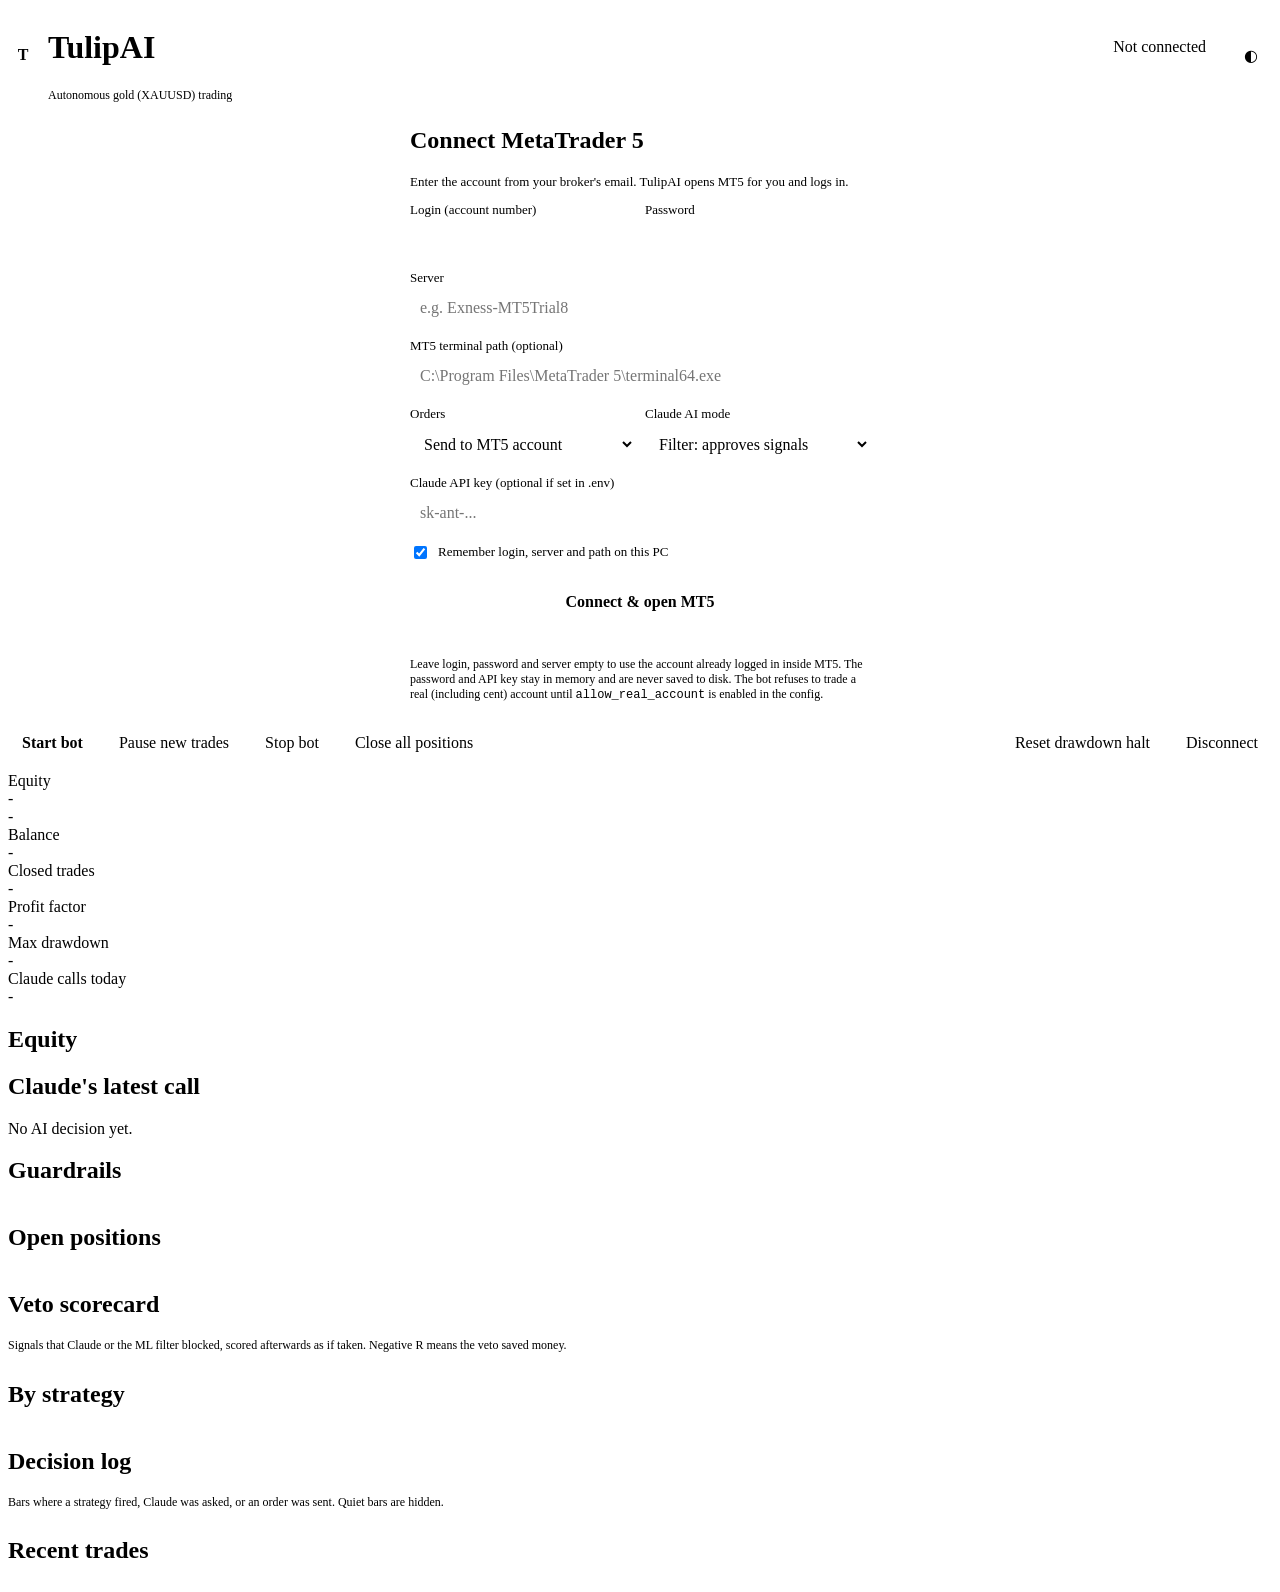
==== tulipai/panel/index.html @ 07e2eba5 "Build TulipAI: autonomous, risk-guarded AI gold trading for MT5 An end-to-end system for trading XAU" ====
<!doctype html>
<html lang="en">
<head>
<meta charset="utf-8">
<meta name="viewport" content="width=device-width, initial-scale=1">
<title>TulipAI Control Panel</title>
<style>
/*__THEME__*/
header { display: flex; align-items: center; justify-content: space-between; gap: 12px; flex-wrap: wrap; margin-bottom: 16px; }
.brand { display: flex; align-items: center; gap: 10px; }
.logo { width: 30px; height: 30px; border-radius: 8px; background: var(--accent); color: var(--accent-ink); display: grid; place-items: center; font-weight: 700; }
.pills { display: flex; gap: 8px; flex-wrap: wrap; }
.login { max-width: 460px; margin: 24px auto; }
label { display: block; font-size: 13px; color: var(--text-secondary); margin: 12px 0 4px; }
input, select {
  width: 100%; padding: 9px 10px; border-radius: 8px; border: 1px solid var(--border);
  background: var(--surface-2); color: var(--text-primary); font: inherit;
}
input:focus, select:focus, button:focus-visible { outline: 2px solid var(--accent); outline-offset: 1px; }
.row2 { display: grid; grid-template-columns: 1fr 1fr; gap: 10px; }
.check { display: flex; align-items: center; gap: 8px; margin-top: 12px; color: var(--text-secondary); font-size: 13px; }
.check input { width: auto; }
button {
  font: inherit; border-radius: 8px; padding: 8px 14px; cursor: pointer;
  border: 1px solid var(--border); background: var(--surface-1); color: var(--text-primary);
}
button.primary { background: var(--accent); color: var(--accent-ink); border-color: transparent; font-weight: 600; }
button.danger { color: var(--bad-ink); }
button:disabled { opacity: 0.5; cursor: default; }
.wide { width: 100%; margin-top: 16px; padding: 11px; }
.controls { display: flex; gap: 8px; flex-wrap: wrap; margin-bottom: 12px; align-items: center; }
.spacer { flex: 1; }
.banner { border-radius: 10px; padding: 10px 14px; margin-bottom: 12px; border: 1px solid var(--border); background: var(--surface-2); }
.banner b { margin-right: 6px; }
.error { color: var(--bad-ink); font-size: 13px; margin-top: 10px; min-height: 1em; }
.note { font-size: 12px; color: var(--text-muted); margin-top: 12px; }
.meter { height: 8px; border-radius: 4px; background: var(--surface-2); overflow: hidden; margin: 6px 0 10px; }
.meter > div { height: 100%; background: var(--accent); border-radius: 4px; }
.kv { display: grid; grid-template-columns: auto 1fr; gap: 4px 12px; font-size: 13px; }
.kv dt { color: var(--text-secondary); }
.kv dd { margin: 0; font-variant-numeric: tabular-nums; }
.reason { font-size: 13px; color: var(--text-primary); white-space: pre-wrap; }
.section { margin-top: 12px; }
td.wrap-text { white-space: normal; min-width: 220px; }
.hero .value .unit { font-size: 18px; font-weight: 500; color: var(--text-secondary); }
@media (max-width: 480px) { .row2 { grid-template-columns: 1fr; } .hero { grid-column: 1 / -1 !important; } }
</style>
</head>
<body>
<div class="wrap">
  <header>
    <div class="brand">
      <div class="logo" aria-hidden="true">T</div>
      <div><h1>TulipAI</h1><div class="muted" style="font-size:12px">Autonomous gold (XAUUSD) trading</div></div>
    </div>
    <div class="pills">
      <span class="pill" id="p-conn"><span class="dot" style="background:var(--text-muted)"></span><span>Not connected</span></span>
      <span class="pill hidden" id="p-acct"></span>
      <span class="pill hidden" id="p-run"></span>
      <button id="theme" title="Toggle light/dark" aria-label="Toggle light or dark theme">◐</button>
    </div>
  </header>

  <!-- ------------------------------------------------------------- login -->
  <section id="login" class="card login">
    <h2>Connect MetaTrader 5</h2>
    <p class="secondary" style="margin:6px 0 0;font-size:13px">Enter the account from your broker's email. TulipAI opens MT5 for you and logs in.</p>
    <form id="f">
      <div class="row2">
        <div><label for="login-id">Login (account number)</label><input id="login-id" inputmode="numeric" autocomplete="username"></div>
        <div><label for="pw">Password</label><input id="pw" type="password" autocomplete="current-password"></div>
      </div>
      <label for="server">Server</label>
      <input id="server" placeholder="e.g. Exness-MT5Trial8" autocomplete="off">
      <label for="path">MT5 terminal path (optional)</label>
      <input id="path" placeholder="C:\Program Files\MetaTrader 5\terminal64.exe" autocomplete="off">
      <div class="row2">
        <div>
          <label for="broker">Orders</label>
          <select id="broker">
            <option value="mt5">Send to MT5 account</option>
            <option value="paper">Paper (simulate, no orders)</option>
          </select>
        </div>
        <div>
          <label for="aimode">Claude AI mode</label>
          <select id="aimode">
            <option value="filter">Filter: approves signals</option>
            <option value="autonomous">Autonomous: decides trades</option>
            <option value="off">Off: rules only</option>
          </select>
        </div>
      </div>
      <label for="apikey">Claude API key (optional if set in .env)</label>
      <input id="apikey" type="password" placeholder="sk-ant-..." autocomplete="off">
      <label class="check"><input type="checkbox" id="remember" checked> Remember login, server and path on this PC</label>
      <button class="primary wide" id="connect" type="submit">Connect &amp; open MT5</button>
      <div class="error" id="login-err" role="alert"></div>
      <p class="note">Leave login, password and server empty to use the account already logged in inside MT5. The password and API key stay in memory and are never saved to disk. The bot refuses to trade a real (including cent) account until <code>allow_real_account</code> is enabled in the config.</p>
    </form>
  </section>

  <!-- ------------------------------------------------------------- dashboard -->
  <section id="dash" class="hidden">
    <div class="controls">
      <button class="primary" id="b-start">Start bot</button>
      <button id="b-pause">Pause new trades</button>
      <button id="b-stop">Stop bot</button>
      <button class="danger" id="b-close">Close all positions</button>
      <span class="spacer"></span>
      <button id="b-reset" class="hidden">Reset drawdown halt</button>
      <button id="b-disc">Disconnect</button>
    </div>
    <div id="banners"></div>

    <div class="grid tiles">
      <div class="card tile hero" style="grid-column: span 2">
        <div class="label">Equity</div>
        <div class="value" id="k-equity">-</div>
        <div class="delta" id="k-today">-</div>
      </div>
      <div class="card tile"><div class="label">Balance</div><div class="value" id="k-balance">-</div></div>
      <div class="card tile"><div class="label">Closed trades</div><div class="value" id="k-trades">-</div><div class="delta muted" id="k-wr"></div></div>
      <div class="card tile"><div class="label">Profit factor</div><div class="value" id="k-pf">-</div><div class="delta muted" id="k-r"></div></div>
      <div class="card tile"><div class="label">Max drawdown</div><div class="value" id="k-dd">-</div></div>
      <div class="card tile"><div class="label">Claude calls today</div><div class="value" id="k-ai">-</div><div class="delta muted" id="k-aicost"></div></div>
    </div>

    <div class="card section">
      <h2>Equity</h2>
      <div id="eq-chart"></div>
    </div>

    <div class="grid two section">
      <div class="card">
        <h2>Claude's latest call</h2>
        <div id="ai-box" class="muted">No AI decision yet.</div>
      </div>
      <div class="card">
        <h2>Guardrails</h2>
        <dl class="kv" id="risk-box"></dl>
      </div>
    </div>

    <div class="card section">
      <h2>Open positions</h2>
      <div class="table-scroll"><table id="t-pos"></table></div>
    </div>

    <div class="grid two section">
      <div class="card">
        <h2>Veto scorecard</h2>
        <p class="muted" style="font-size:12px;margin:0 0 8px">Signals that Claude or the ML filter blocked, scored afterwards as if taken. Negative R means the veto saved money.</p>
        <div class="table-scroll"><table id="t-veto"></table></div>
      </div>
      <div class="card">
        <h2>By strategy</h2>
        <div class="table-scroll"><table id="t-strat"></table></div>
      </div>
    </div>

    <div class="card section">
      <h2>Decision log</h2>
      <p class="muted" style="font-size:12px;margin:0 0 8px">Bars where a strategy fired, Claude was asked, or an order was sent. Quiet bars are hidden.</p>
      <div class="table-scroll table-tall"><table id="t-dec"></table></div>
    </div>

    <div class="card section">
      <h2>Recent trades</h2>
      <div class="table-scroll"><table id="t-trades"></table></div>
    </div>
  </section>
</div>

<script>
/*__CHARTS__*/
</script>
<script>
(function () {
  const TOKEN = "__TOKEN__";
  const SAVED = __SETTINGS__;
  const $ = (id) => document.getElementById(id);
  const fmt = (v, d = 2) => (v === null || v === undefined || v === "" || isNaN(v)) ? "-" : TulipCharts.fmt(Number(v), d);
  const signed = (v, d = 2) => (v > 0 ? "+" : v < 0 ? "−" : "") + fmt(Math.abs(v), d);
  let state = null, busy = false;

  async function api(path, body) {
    const opt = { method: body === undefined ? "GET" : "POST", headers: { "X-Tulip-Token": TOKEN, "Content-Type": "application/json" } };
    if (body !== undefined) opt.body = JSON.stringify(body);
    const r = await fetch(path, opt);
    return r.json();
  }

  // theme toggle (remembered per browser)
  try { const t = localStorage.getItem("tulip-theme"); if (t) document.documentElement.dataset.theme = t; } catch (e) {}
  $("theme").onclick = () => {
    const cur = document.documentElement.dataset.theme || (matchMedia("(prefers-color-scheme: dark)").matches ? "dark" : "light");
    const next = cur === "dark" ? "light" : "dark";
    document.documentElement.dataset.theme = next;
    try { localStorage.setItem("tulip-theme", next); } catch (e) {}
    if (state) render(state);
  };

  // prefill
  if (SAVED.login) $("login-id").value = SAVED.login;
  if (SAVED.server) $("server").value = SAVED.server;
  if (SAVED.path) $("path").value = SAVED.path;
  if (SAVED.broker) $("broker").value = SAVED.broker;
  if (SAVED.ai_mode) $("aimode").value = SAVED.ai_mode;

  $("f").onsubmit = async (ev) => {
    ev.preventDefault();
    $("connect").disabled = true; $("connect").textContent = "Opening MT5 and logging in...";
    $("login-err").textContent = "";
    try {
      const res = await api("/api/connect", {
        login: $("login-id").value.trim(), password: $("pw").value, server: $("server").value.trim(),
        path: $("path").value.trim(), broker: $("broker").value, ai_mode: $("aimode").value,
        api_key: $("apikey").value.trim(), remember: $("remember").checked,
      });
      if (!res.ok) { $("login-err").textContent = res.error || "Connection failed"; }
      else { $("pw").value = ""; $("apikey").value = ""; await refresh(); }
    } catch (e) { $("login-err").textContent = "Panel not reachable: " + e; }
    $("connect").disabled = false; $("connect").textContent = "Connect & open MT5";
  };

  const act = (path, body, confirmMsg) => async () => {
    if (confirmMsg && !confirm(confirmMsg)) return;
    if (busy) return; busy = true;
    try { const r = await api(path, body || {}); if (r && r.ok === false) alert(r.error); } finally { busy = false; }
    refresh();
  };
  $("b-start").onclick = act("/api/start");
  $("b-stop").onclick = act("/api/stop");
  $("b-close").onclick = act("/api/close_all", {}, "Close ALL bot positions at market now?");
  $("b-disc").onclick = act("/api/disconnect");
  $("b-reset").onclick = act("/api/reset_halt", {}, "Reset the max-drawdown halt and allow trading again?");
  $("b-pause").onclick = () => act("/api/pause", { paused: !(state && state.paused) })();

  function pill(el, color, text) {
    el.classList.remove("hidden");
    el.replaceChildren();
    const d = document.createElement("span"); d.className = "dot"; d.style.background = color;
    const t = document.createElement("span"); t.textContent = text;
    el.append(d, t);
  }

  function table(el, cols, rows, empty) {
    el.replaceChildren();
    const thead = document.createElement("thead"), tr = document.createElement("tr");
    cols.forEach((c) => { const th = document.createElement("th"); th.textContent = c[0]; tr.appendChild(th); });
    thead.appendChild(tr); el.appendChild(thead);
    const tb = document.createElement("tbody");
    if (!rows.length) {
      const r = document.createElement("tr"), td = document.createElement("td");
      td.colSpan = cols.length; td.className = "muted"; td.textContent = empty || "Nothing yet.";
      r.appendChild(td); tb.appendChild(r);
    }
    rows.forEach((row) => {
      const r = document.createElement("tr");
      cols.forEach((c) => {
        const td = document.createElement("td");
        const v = c[1](row);
        if (v && typeof v === "object" && v.cls !== undefined) { td.textContent = v.text; td.className = v.cls; }
        else td.textContent = v;
        if (c[2]) td.classList.add(c[2]);
        r.appendChild(td);
      });
      tb.appendChild(r);
    });
    el.appendChild(tb);
  }
  const pnlCell = (v) => ({ text: v === "" || v === null ? "-" : signed(Number(v)), cls: Number(v) > 0 ? "up" : Number(v) < 0 ? "down" : "" });
  const side = (s) => (Number(s) > 0 ? "BUY" : "SELL");
  const t16 = (s) => (s ? String(s).replace("T", " ").slice(0, 16) : "-");

  function render(s) {
    state = s;
    $("login").classList.toggle("hidden", s.connected);
    $("dash").classList.toggle("hidden", !s.connected);
    if (!s.connected) {
      pill($("p-conn"), "var(--text-muted)", "Not connected");
      $("p-acct").classList.add("hidden"); $("p-run").classList.add("hidden");
      return;
    }
    const a = s.account || {}, st = s.stats || {}, eng = s.engine || {}, cur = a.currency || "";
    pill($("p-conn"), "var(--good)", `${s.symbol || ""} ${s.timeframe} · ${s.mode === "paper" ? "paper" : "MT5"}`);
    pill($("p-acct"), a.is_demo ? "var(--good)" : "var(--critical)", `${a.is_demo ? "DEMO" : "REAL"} ${a.login || ""} · ${a.server || ""}`);
    pill($("p-run"), s.running ? (s.paused ? "var(--warning)" : "var(--good)") : "var(--text-muted)",
      s.running ? (s.paused ? "Running · entries paused" : "Running") : "Stopped");
    $("b-start").disabled = s.running; $("b-stop").disabled = !s.running;
    $("b-pause").textContent = s.paused ? "Resume new trades" : "Pause new trades";
    $("b-reset").classList.toggle("hidden", !(s.risk_state && s.risk_state.halted));

    const banners = $("banners"); banners.replaceChildren();
    const addBanner = (title, text) => {
      const b = document.createElement("div"); b.className = "banner";
      const t = document.createElement("b"); t.textContent = title; b.append(t, document.createTextNode(text));
      banners.appendChild(b);
    };
    (eng.warnings || []).forEach((w) => addBanner("Warning:", w));
    if (eng.error) addBanner("Error:", eng.error);
    if (s.broker_error) addBanner("Broker:", s.broker_error);
    if (s.risk_state && s.risk_state.halted) addBanner("Halted:", s.risk_state.halt_reason);

    $("k-equity").replaceChildren(document.createTextNode(fmt(a.equity)));
    const curEl = document.createElement("span"); curEl.className = "unit"; curEl.textContent = ` ${cur}`;
    $("k-equity").appendChild(curEl);
    const today = st.today_pnl || 0;
    $("k-today").textContent = `${signed(today)} ${cur} today (${st.today_trades || 0} closed trades)`;
    $("k-today").className = "delta " + (today > 0 ? "up" : today < 0 ? "down" : "muted");
    $("k-balance").textContent = fmt(a.balance);
    $("k-trades").textContent = st.trades_total || 0;
    $("k-wr").textContent = `win rate ${fmt(st.win_rate, 1)}%`;
    $("k-pf").textContent = st.profit_factor === null ? "∞" : fmt(st.profit_factor);
    $("k-r").textContent = `avg ${signed(st.avg_r || 0)} R`;
    $("k-dd").textContent = `${fmt(st.max_dd_pct, 1)}%`;
    $("k-ai").textContent = st.ai ? st.ai.calls_today : 0;
    $("k-aicost").textContent = st.ai ? `≈ $${fmt(st.ai.est_cost_today_usd)} today · $${fmt(st.ai.est_cost_total_usd)} total` : "";

    TulipCharts.lineChart($("eq-chart"), [{ name: "Equity", color: "--series-1", points: st.equity_curve || [] }],
      { height: 240, label: "Account equity over time", empty: "The equity curve appears after the first closed bar." });

    const ai = eng.last_ai, box = $("ai-box");
    box.replaceChildren();
    if (!ai) { box.className = "muted"; box.textContent = s.ai_mode === "off" ? "AI mode is off - trading on rules only." : "No AI decision yet. Claude is called when a strategy fires (filter) or on schedule (autonomous)."; }
    else {
      box.className = "";
      const head = document.createElement("div");
      head.style.cssText = "display:flex;justify-content:space-between;align-items:baseline";
      const actEl = document.createElement("strong"); actEl.style.fontSize = "20px"; actEl.textContent = ai.action;
      const when = document.createElement("span"); when.className = "muted"; when.style.fontSize = "12px"; when.textContent = `${t16(ai.time)} UTC · bias ${ai.bias}`;
      head.append(actEl, when);
      const conf = document.createElement("div"); conf.className = "muted"; conf.style.fontSize = "12px"; conf.textContent = `confidence ${fmt(ai.confidence * 100, 0)}%`;
      const meter = document.createElement("div"); meter.className = "meter"; meter.setAttribute("role", "meter");
      const fill = document.createElement("div"); fill.style.width = `${Math.round(ai.confidence * 100)}%`; meter.appendChild(fill);
      const reason = document.createElement("div"); reason.className = "reason"; reason.textContent = ai.error ? `Error: ${ai.error}` : ai.reasoning;
      box.append(head, conf, meter, reason);
      if (ai.risks && ai.risks.length) {
        const ul = document.createElement("ul"); ul.style.cssText = "margin:8px 0 0;padding-left:18px;font-size:13px;color:var(--text-secondary)";
        ai.risks.forEach((r) => { const li = document.createElement("li"); li.textContent = r; ul.appendChild(li); });
        box.appendChild(ul);
      }
    }

    const rs = s.risk_state || {}, kv = $("risk-box"); kv.replaceChildren();
    const ld = eng.last_decision || {};
    [["Risk per trade", `${s.risk_pct}% of equity`], ["AI mode", s.ai_mode], ["Trades today", rs.trades_today ?? 0],
     ["Loss streak", rs.consecutive_losses ?? 0], ["Cooldown until", rs.cooldown_until ? t16(rs.cooldown_until) : "-"],
     ["Day start equity", fmt(rs.day_start_equity)], ["Peak equity", fmt(rs.peak_equity)],
     ["Last bar", t16(eng.last_bar)], ["Last decision", ld.action ? `${ld.action} - ${ld.reason || ""}` : "-"],
     ["Server time", eng.server_time || "-"]].forEach(([k, v]) => {
      const dt = document.createElement("dt"); dt.textContent = k;
      const dd = document.createElement("dd"); dd.textContent = v;
      kv.append(dt, dd);
    });

    table($("t-pos"), [["Ticket", (r) => r.ticket], ["Side", (r) => side(r.side)], ["Lots", (r) => r.volume], ["Entry", (r) => fmt(r.entry)],
      ["SL", (r) => fmt(r.sl)], ["TP", (r) => fmt(r.tp)], ["Opened (UTC)", (r) => t16(r.open_time)], ["P/L", (r) => pnlCell(r.profit)]],
      s.positions || [], "No open positions.");

    const vrows = Object.entries(st.vetoes || {}).map(([k, v]) => ({ k, ...v }));
    table($("t-veto"), [["Source", (r) => r.k.replace("_veto", "").toUpperCase()], ["Vetoed", (r) => r.count], ["Scored", (r) => r.resolved],
      ["Avg R if taken", (r) => (r.avg_r_if_taken === null ? "-" : signed(r.avg_r_if_taken))], ["R saved", (r) => pnlCell(r.total_r_avoided)]],
      vrows, "No vetoes yet.");

    const srows = Object.entries(st.by_strategy || {}).map(([k, v]) => ({ k, ...v }));
    table($("t-strat"), [["Strategy", (r) => r.k], ["Trades", (r) => r.trades], ["Win %", (r) => fmt(r.win_rate, 1)],
      ["Avg R", (r) => signed(r.avg_r)], ["P/L", (r) => pnlCell(r.pnl)]], srows, "No closed trades yet.");

    table($("t-dec"), [["Bar (UTC)", (r) => t16(r.bar_time)], ["Signal", (r) => (r.signal ? `${side(r.signal)} ${r.strategy}` : "-")],
      ["ML p", (r) => (r.ml_prob === "" ? "-" : fmt(r.ml_prob))], ["Claude", (r) => (r.ai_action ? `${r.ai_action} ${fmt(r.ai_confidence * 100, 0)}%` : "-")],
      ["Action", (r) => r.final_action], ["Why", (r) => r.reason, "wrap-text"]],
      (s.decisions || []).slice().reverse(), "Waiting for the first closed bar.");

    table($("t-trades"), [["Opened", (r) => t16(r.open_time)], ["Side", (r) => side(r.side)], ["Strategy", (r) => r.strategy],
      ["Lots", (r) => r.volume], ["Entry", (r) => fmt(r.entry)], ["Exit", (r) => (r.exit === "" ? "open" : fmt(r.exit))],
      ["R", (r) => (r.r_multiple === "" ? "-" : signed(r.r_multiple))], ["P/L", (r) => pnlCell(r.pnl)], ["Exit reason", (r) => r.exit_reason || "-"]],
      (s.trades || []).slice().reverse(), "No trades yet.");
  }

  async function refresh() {
    try { render(await api("/api/status")); } catch (e) { /* panel restarting */ }
  }
  refresh();
  setInterval(() => { if (!document.hidden) refresh(); }, 4000);
  let rt; addEventListener("resize", () => { clearTimeout(rt); rt = setTimeout(() => state && render(state), 200); });
})();
</script>
</body>
</html>
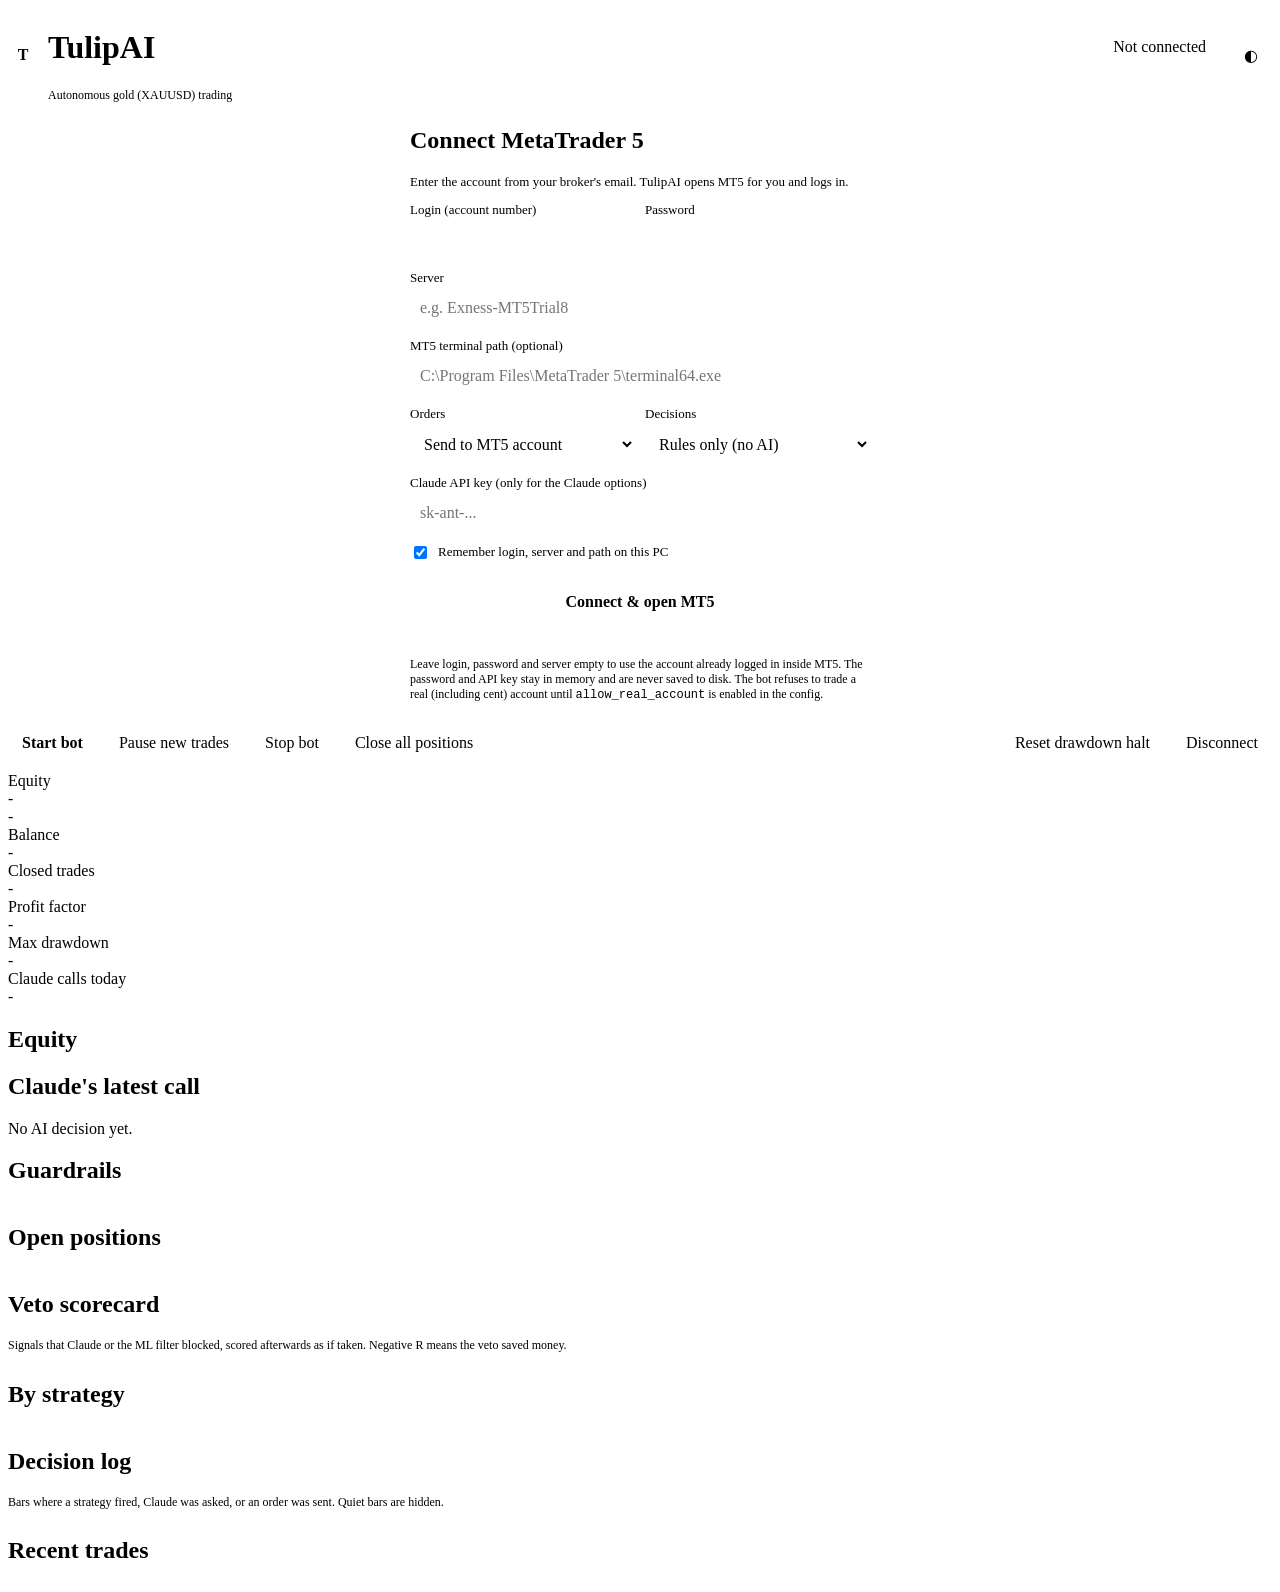
==== commit f2c3d2bf: "Rules-first by default; fix news blackout, verdict, swap and DST issues Findings from an audit of wh" ====
--- a/tulipai/panel/index.html
+++ b/tulipai/panel/index.html
@@ -83,15 +83,15 @@
           </select>
         </div>
         <div>
-          <label for="aimode">Claude AI mode</label>
+          <label for="aimode">Decisions</label>
           <select id="aimode">
-            <option value="filter">Filter: approves signals</option>
-            <option value="autonomous">Autonomous: decides trades</option>
-            <option value="off">Off: rules only</option>
+            <option value="off">Rules only (no AI)</option>
+            <option value="filter">Rules + Claude approves</option>
+            <option value="autonomous">Claude decides (experimental)</option>
           </select>
         </div>
       </div>
-      <label for="apikey">Claude API key (optional if set in .env)</label>
+      <label for="apikey" id="apikey-label">Claude API key (only for the Claude options)</label>
       <input id="apikey" type="password" placeholder="sk-ant-..." autocomplete="off">
       <label class="check"><input type="checkbox" id="remember" checked> Remember login, server and path on this PC</label>
       <button class="primary wide" id="connect" type="submit">Connect &amp; open MT5</button>
@@ -123,7 +123,7 @@
       <div class="card tile"><div class="label">Closed trades</div><div class="value" id="k-trades">-</div><div class="delta muted" id="k-wr"></div></div>
       <div class="card tile"><div class="label">Profit factor</div><div class="value" id="k-pf">-</div><div class="delta muted" id="k-r"></div></div>
       <div class="card tile"><div class="label">Max drawdown</div><div class="value" id="k-dd">-</div></div>
-      <div class="card tile"><div class="label">Claude calls today</div><div class="value" id="k-ai">-</div><div class="delta muted" id="k-aicost"></div></div>
+      <div class="card tile ai-only"><div class="label">Claude calls today</div><div class="value" id="k-ai">-</div><div class="delta muted" id="k-aicost"></div></div>
     </div>
 
     <div class="card section">
@@ -132,7 +132,7 @@
     </div>
 
     <div class="grid two section">
-      <div class="card">
+      <div class="card ai-only">
         <h2>Claude's latest call</h2>
         <div id="ai-box" class="muted">No AI decision yet.</div>
       </div>
@@ -148,7 +148,7 @@
     </div>
 
     <div class="grid two section">
-      <div class="card">
+      <div class="card ai-only" id="veto-card">
         <h2>Veto scorecard</h2>
         <p class="muted" style="font-size:12px;margin:0 0 8px">Signals that Claude or the ML filter blocked, scored afterwards as if taken. Negative R means the veto saved money.</p>
         <div class="table-scroll"><table id="t-veto"></table></div>
@@ -207,6 +207,8 @@
   if (SAVED.path) $("path").value = SAVED.path;
   if (SAVED.broker) $("broker").value = SAVED.broker;
   if (SAVED.ai_mode) $("aimode").value = SAVED.ai_mode;
+  const syncKey = () => { const on = $("aimode").value !== "off"; $("apikey").disabled = !on; $("apikey-label").classList.toggle("muted", !on); };
+  $("aimode").onchange = syncKey; syncKey();
 
   $("f").onsubmit = async (ev) => {
     ev.preventDefault();
@@ -284,6 +286,9 @@
       return;
     }
     const a = s.account || {}, st = s.stats || {}, eng = s.engine || {}, cur = a.currency || "";
+    const aiOn = s.ai_mode !== "off", hasVetoes = Object.keys(st.vetoes || {}).length > 0;
+    document.querySelectorAll(".ai-only").forEach((el) => el.classList.toggle("hidden", !aiOn));
+    $("veto-card").classList.toggle("hidden", !(aiOn || hasVetoes));
     pill($("p-conn"), "var(--good)", `${s.symbol || ""} ${s.timeframe} · ${s.mode === "paper" ? "paper" : "MT5"}`);
     pill($("p-acct"), a.is_demo ? "var(--good)" : "var(--critical)", `${a.is_demo ? "DEMO" : "REAL"} ${a.login || ""} · ${a.server || ""}`);
     pill($("p-run"), s.running ? (s.paused ? "var(--warning)" : "var(--good)") : "var(--text-muted)",
@@ -299,6 +304,7 @@
       banners.appendChild(b);
     };
     (eng.warnings || []).forEach((w) => addBanner("Warning:", w));
+    if (eng.news_warning) addBanner("News calendar:", eng.news_warning);
     if (eng.error) addBanner("Error:", eng.error);
     if (s.broker_error) addBanner("Broker:", s.broker_error);
     if (s.risk_state && s.risk_state.halted) addBanner("Halted:", s.risk_state.halt_reason);
@@ -345,7 +351,7 @@
 
     const rs = s.risk_state || {}, kv = $("risk-box"); kv.replaceChildren();
     const ld = eng.last_decision || {};
-    [["Risk per trade", `${s.risk_pct}% of equity`], ["AI mode", s.ai_mode], ["Trades today", rs.trades_today ?? 0],
+    [["Risk per trade", `${s.risk_pct}% of equity`], ["Decisions", { off: "rules only (no AI)", filter: "rules + Claude approves", autonomous: "Claude decides" }[s.ai_mode] || s.ai_mode], ["Trades today", rs.trades_today ?? 0],
      ["Loss streak", rs.consecutive_losses ?? 0], ["Cooldown until", rs.cooldown_until ? t16(rs.cooldown_until) : "-"],
      ["Day start equity", fmt(rs.day_start_equity)], ["Peak equity", fmt(rs.peak_equity)],
      ["Last bar", t16(eng.last_bar)], ["Last decision", ld.action ? `${ld.action} - ${ld.reason || ""}` : "-"],
@@ -368,10 +374,13 @@
     table($("t-strat"), [["Strategy", (r) => r.k], ["Trades", (r) => r.trades], ["Win %", (r) => fmt(r.win_rate, 1)],
       ["Avg R", (r) => signed(r.avg_r)], ["P/L", (r) => pnlCell(r.pnl)]], srows, "No closed trades yet.");
 
-    table($("t-dec"), [["Bar (UTC)", (r) => t16(r.bar_time)], ["Signal", (r) => (r.signal ? `${side(r.signal)} ${r.strategy}` : "-")],
-      ["ML p", (r) => (r.ml_prob === "" ? "-" : fmt(r.ml_prob))], ["Claude", (r) => (r.ai_action ? `${r.ai_action} ${fmt(r.ai_confidence * 100, 0)}%` : "-")],
-      ["Action", (r) => r.final_action], ["Why", (r) => r.reason, "wrap-text"]],
-      (s.decisions || []).slice().reverse(), "Waiting for the first closed bar.");
+    const decRows = (s.decisions || []).slice().reverse();
+    const decCols = [["Bar (UTC)", (r) => t16(r.bar_time)], ["Signal", (r) => (r.signal ? `${side(r.signal)} ${r.strategy}` : "-")]];
+    if (decRows.some((r) => r.ml_prob !== "")) decCols.push(["ML p", (r) => (r.ml_prob === "" ? "-" : fmt(r.ml_prob))]);
+    if (aiOn || decRows.some((r) => r.ai_action)) decCols.push(["Claude", (r) => (r.ai_action ? `${r.ai_action} ${fmt(r.ai_confidence * 100, 0)}%` : "-")]);
+    decCols.push(["Action", (r) => r.final_action], ["Why", (r) => r.reason, "wrap-text"]);
+    table($("t-dec"), decCols,
+      decRows, "Waiting for the first closed bar.");
 
     table($("t-trades"), [["Opened", (r) => t16(r.open_time)], ["Side", (r) => side(r.side)], ["Strategy", (r) => r.strategy],
       ["Lots", (r) => r.volume], ["Entry", (r) => fmt(r.entry)], ["Exit", (r) => (r.exit === "" ? "open" : fmt(r.exit))],
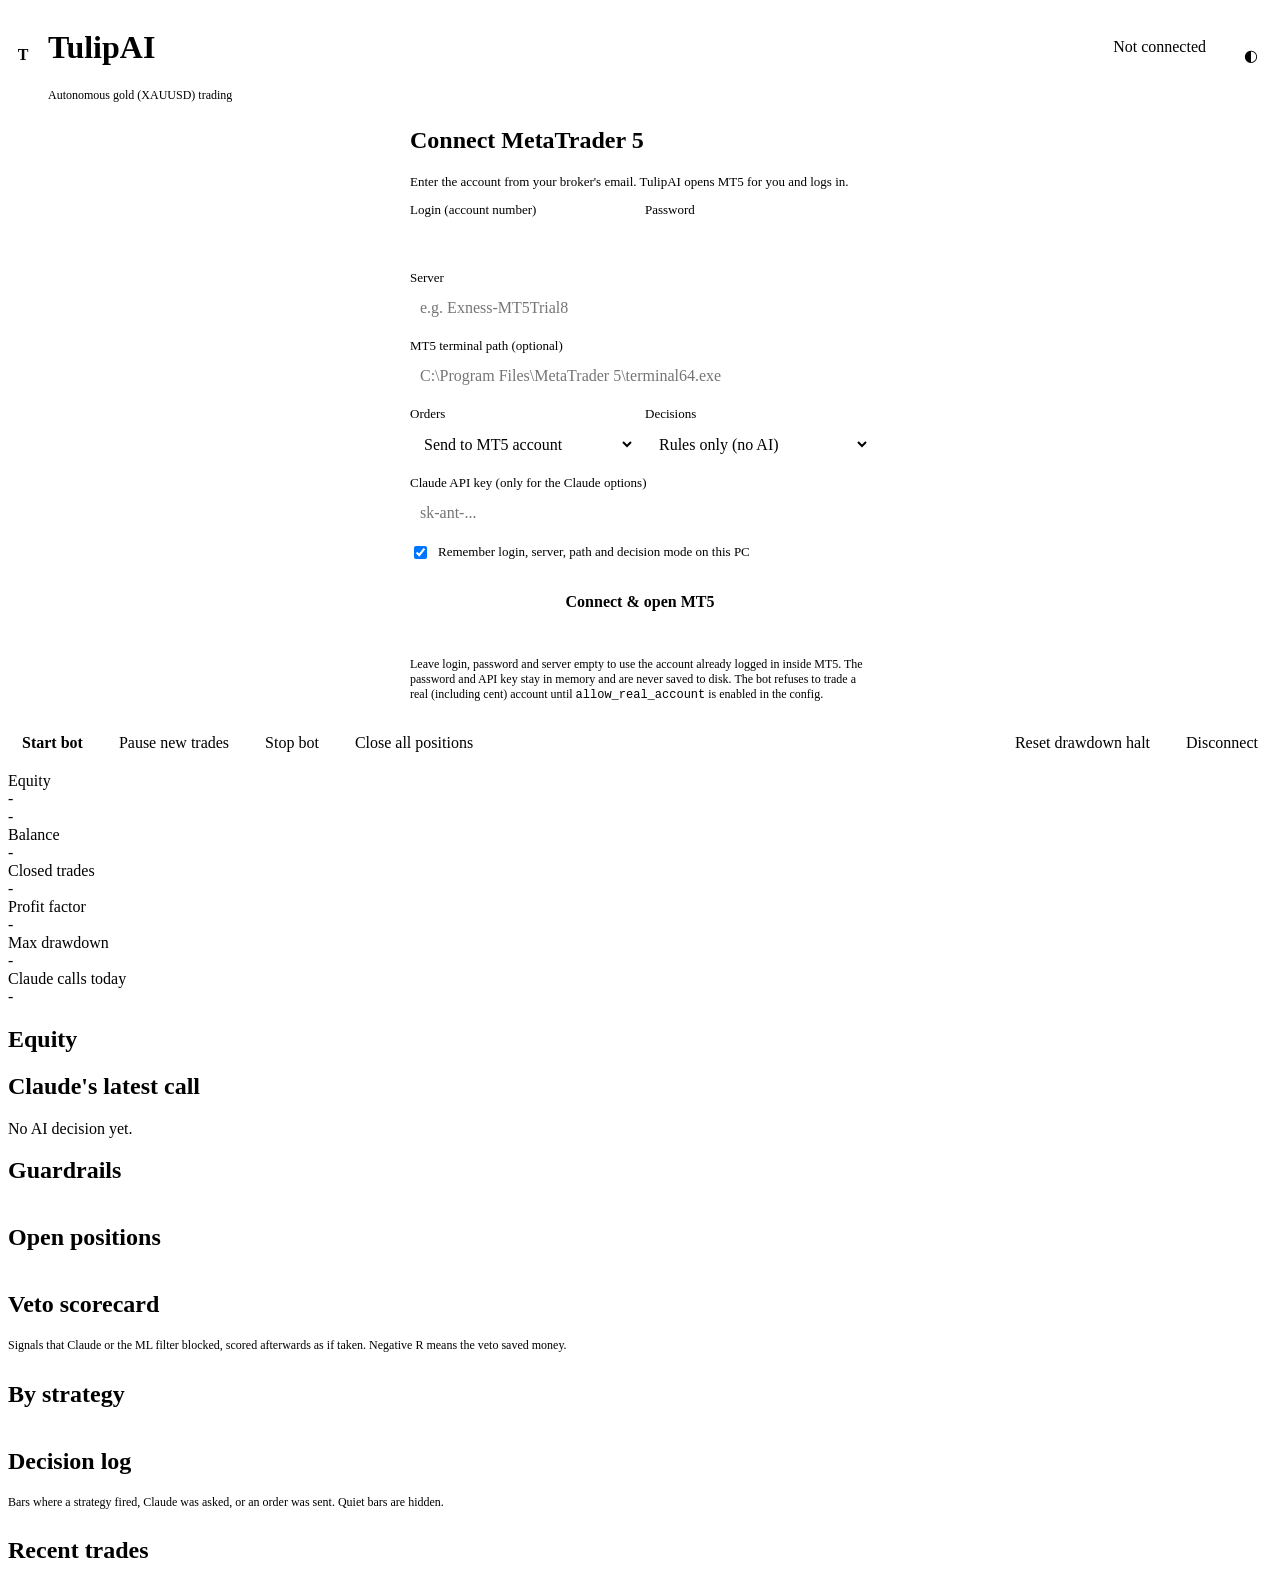
==== commit b3e77ff1: "Harden news calendar and fix review findings From an adversarially verified review of the rules-firs" ====
--- a/tulipai/panel/index.html
+++ b/tulipai/panel/index.html
@@ -93,7 +93,7 @@
       </div>
       <label for="apikey" id="apikey-label">Claude API key (only for the Claude options)</label>
       <input id="apikey" type="password" placeholder="sk-ant-..." autocomplete="off">
-      <label class="check"><input type="checkbox" id="remember" checked> Remember login, server and path on this PC</label>
+      <label class="check"><input type="checkbox" id="remember" checked> Remember login, server, path and decision mode on this PC</label>
       <button class="primary wide" id="connect" type="submit">Connect &amp; open MT5</button>
       <div class="error" id="login-err" role="alert"></div>
       <p class="note">Leave login, password and server empty to use the account already logged in inside MT5. The password and API key stay in memory and are never saved to disk. The bot refuses to trade a real (including cent) account until <code>allow_real_account</code> is enabled in the config.</p>
